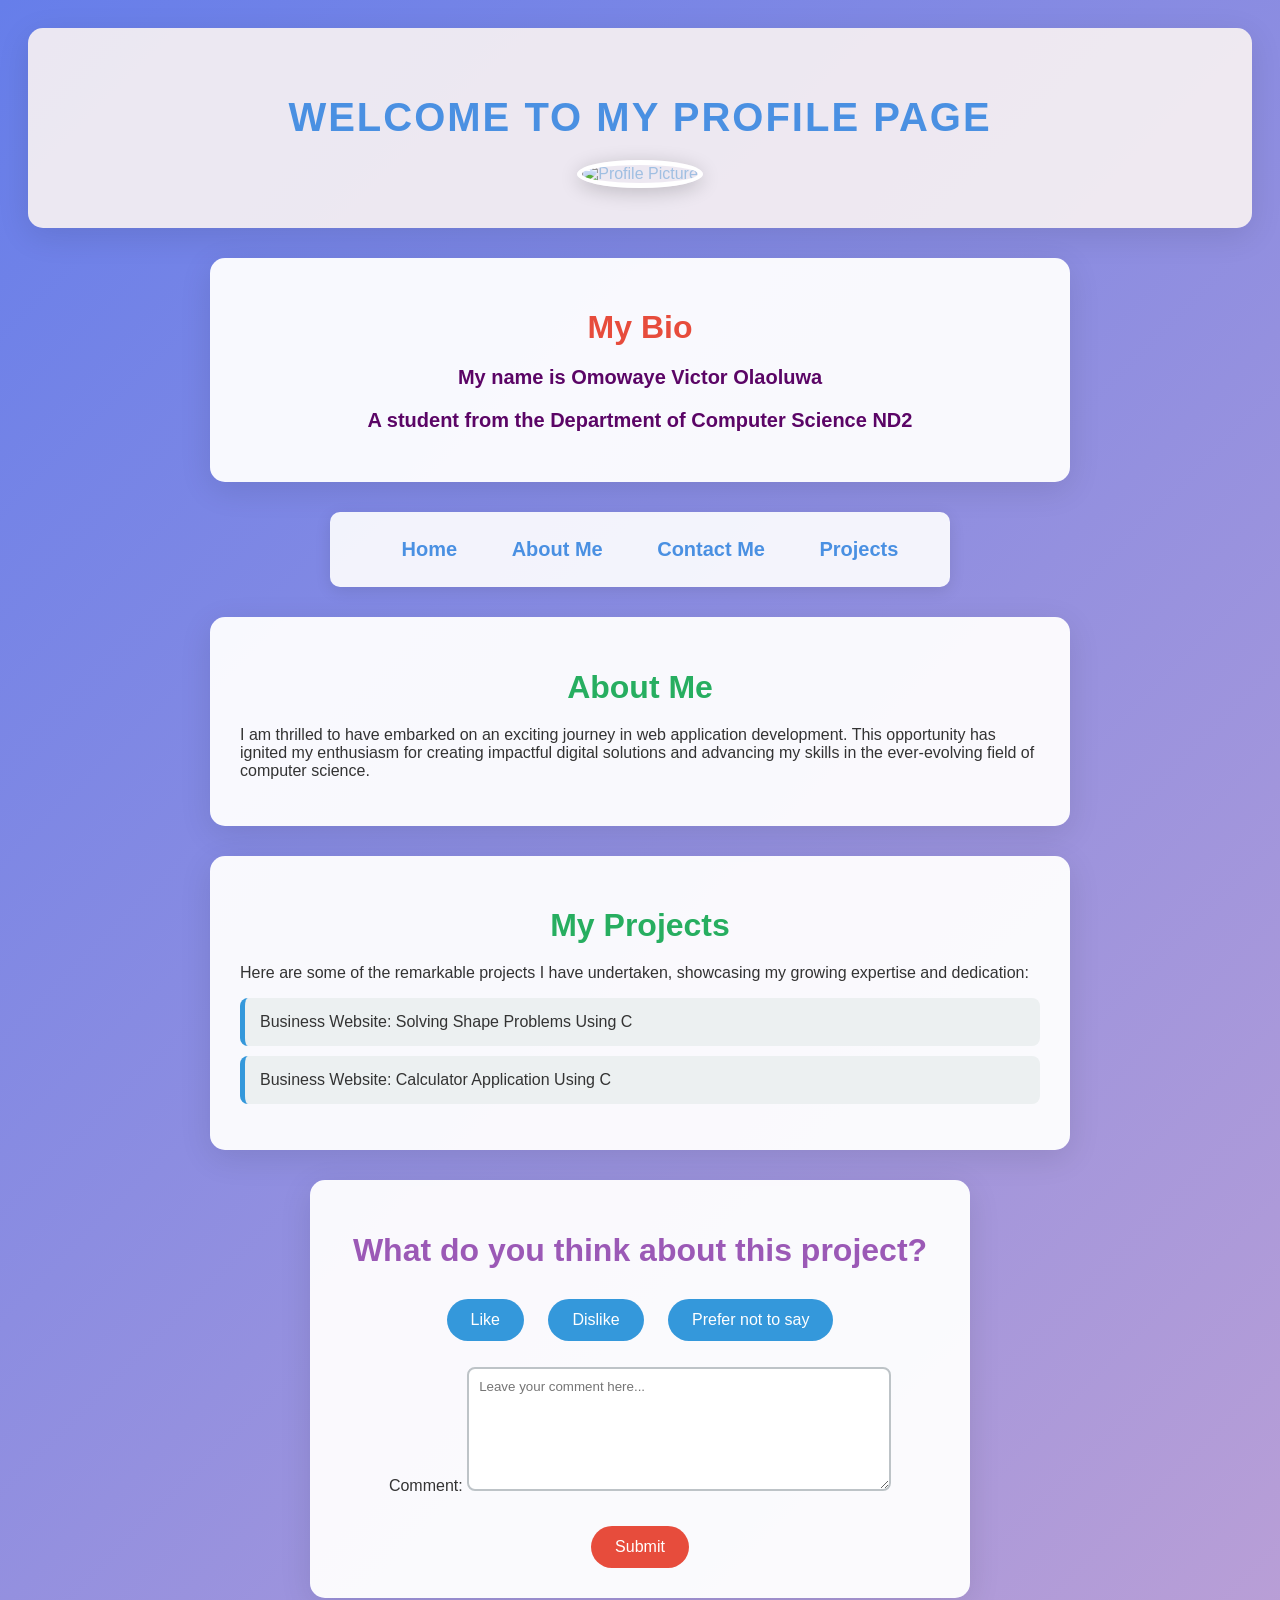
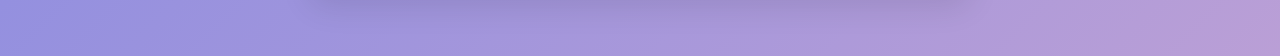
==== index.html @ c12653ce "Rename eedskillsclass.html to index.html" ====
<!DOCTYPE html>
<html lang="en">
<head>
    <meta charset="UTF-8">
    <meta name="viewport" content="width=device-width, initial-scale=1.0">
    <title>My Profile Page</title>
    <link rel="stylesheet" href="eedskillsclass.css"/>
</head>
<body>
    
    <div id="heading">
        <h1 id="welcome">Welcome to My Profile Page</h1>
        <img src="Screenshot 2026-03-18 091720.png" alt="Profile Picture" />
    </div>
    <div id="mybio">
        <h1>My Bio</h1>
        <p>My name is Omowaye Victor Olaoluwa</p>
        <p>A student from the Department of Computer Science ND2</p>
    </div>
    <div id="menu">
        <ul>
            <li><a href="#home">Home</a></li>
            <li><a href="#about">About Me</a></li>
            <li><a href="./contact.html">Contact Me</a></li>
            <li><a href="#projects">Projects</a></li>
        </ul>
    </div>

    <div id="about">
        <h1>About Me</h1>
        <p>I am thrilled to have embarked on an exciting journey in web application development.
             This opportunity has ignited my enthusiasm for creating impactful digital solutions and advancing my skills in the ever-evolving field of computer science.</p>
    </div>

    <div id="projects">
        <h1>My Projects</h1>
        <p>Here are some of the remarkable projects I have undertaken, showcasing my growing expertise and dedication:</p>
        <ul>
            <li>Business Website: Solving Shape Problems Using C</li>
            <li>Business Website: Calculator Application Using C</li>
        </ul>
    </div>
    <div id="feedback">
        <h1>What do you think about this project?</h1>
        <button class="feedback-btn">Like</button>
        <button class="feedback-btn">Dislike</button>
        <button class="feedback-btn">Prefer not to say</button>
        <p>Comment: <textarea placeholder="Leave your comment here..."></textarea></p>
        <button id="submit-btn">Submit</button>
    </div>
   

    
</div>
</body>
</html>
---- eedskillsclass.css ----
body {
    background: linear-gradient(135deg, #667eea 0%, #ba9fd6 100%);
    padding: 20px;
    font-family: 'Segoe UI', Tahoma, Geneva, Verdana, sans-serif;
    color: #333;
}

#heading {
    text-align: center;
    background-color: rgba(250, 243, 243, 0.9);
    color: #a0bfe2;
    padding: 40px 20px;
    margin-bottom: 30px;
    border-radius: 15px;
    box-shadow: 0 8px 32px rgba(0, 0, 0, 0.1);
}

#welcome {
    font-size: 2.5em;
    margin-bottom: 20px;
    text-transform: uppercase;
    letter-spacing: 2px;
    color: #4a90e2;
}

#heading img {
    width: 250px;
    height: 250px;
    border-radius: 50%;
    object-fit: cover;
    border: 5px solid #fff;
    box-shadow: 0 4px 20px rgba(0, 0, 0, 0.2);
}

#mybio {
    background-color: rgba(255, 255, 255, 0.95);
    color: #2c3e50;
    padding: 30px;
    margin: 30px auto;
    border-radius: 15px;
    box-shadow: 0 8px 32px rgba(0, 0, 0, 0.1);
    max-width: 800px;
    text-align: center;
}

#mybio h1 {
    color: #e74c3c;
    margin-bottom: 20px;
    font-size: 2em;
}
#mybio p {
    color: #5b0566;
    font-weight: bold;
    font-size: 20px;
}
#menu {
    text-align: center;
    background-color: rgba(255, 255, 255, 0.9);
    padding: 10px;
    margin: 30px auto;
    border-radius: 10px;
    box-shadow: 0 4px 16px rgba(0, 0, 0, 0.1);
    max-width: 600px;
}
#menu ul {
list-style-type: none;
}

#menu ul li {
display: inline-block;
margin-right: 20px;
font-size: 20px;
font-weight: bold;
}

#menu a {
    color: #4a90e2;
    text-decoration: none;
    margin: 0 15px;
    font-weight: bold;
    transition: color 0.3s ease;
}

#menu a:hover {
    color: #e74c3c;
}

#about, #projects {
    background-color: rgba(255, 255, 255, 0.95);
    padding: 30px;
    margin: 30px auto;
    border-radius: 15px;
    box-shadow: 0 8px 32px rgba(0, 0, 0, 0.1);
    max-width: 800px;
}

#about h1, #projects h1 {
    color: #27ae60;
    text-align: center;
    margin-bottom: 20px;
    font-size: 2em;
}

#projects ul {
    list-style-type: none;
    padding: 0;
}

#projects li {
    background-color: #ecf0f1;
    margin: 10px 0;
    padding: 15px;
    border-radius: 8px;
    border-left: 5px solid #3498db;

}

#feedback {
    text-align: center;
    background-color: rgba(255, 255, 255, 0.95);
    padding: 30px;
    margin: 30px auto;
    border-radius: 15px;
    box-shadow: 0 8px 32px rgba(0, 0, 0, 0.1);
    max-width: 600px;
}

#feedback h1 {
    color: #9b59b6;
    margin-bottom: 20px;
    font-size: 2em;
}

.feedback-btn {
    background-color: #3498db;
    color: white;
    border: none;
    padding: 12px 24px;
    margin: 10px;
    border-radius: 25px;
    font-size: 1em;
    cursor: pointer;
    transition: background-color 0.3s ease, transform 0.2s ease;
}

.feedback-btn:hover {
    background-color: #2980b9;
    transform: translateY(-2px);
}

#feedback textarea {
    width: 100%;
    max-width: 400px;
    height: 100px;
    padding: 10px;
    border: 2px solid #bdc3c7;
    border-radius: 8px;
    font-family: inherit;
    resize: vertical;
}

#submit-btn {
    background-color: #e74c3c;
    color: white;
    border: none;
    padding: 12px 24px;
    margin-top: 15px;
    border-radius: 25px;
    font-size: 1em;
    cursor: pointer;
    transition: background-color 0.3s ease, transform 0.2s ease;
}

#submit-btn:hover {
    background-color: #c0392b;
    transform: translateY(-2px);
}

@media (max-width: 768px) {
    #heading {
        padding: 20px 10px;
    }
    
    #welcome {
        font-size: 2em;
    }
    
    #heading img {
        width: 200px;
        height: 200px;
    }
    
    #mybio, #about, #projects, #feedback {
        padding: 20px;
        margin: 20px 10px;
    }
    
    #menu {
        padding: 10px;
        margin: 20px 10px;
    }
    
    #menu a {
        display: inline-block;
        margin: 0;
        padding: 8px 10px;
    }
}
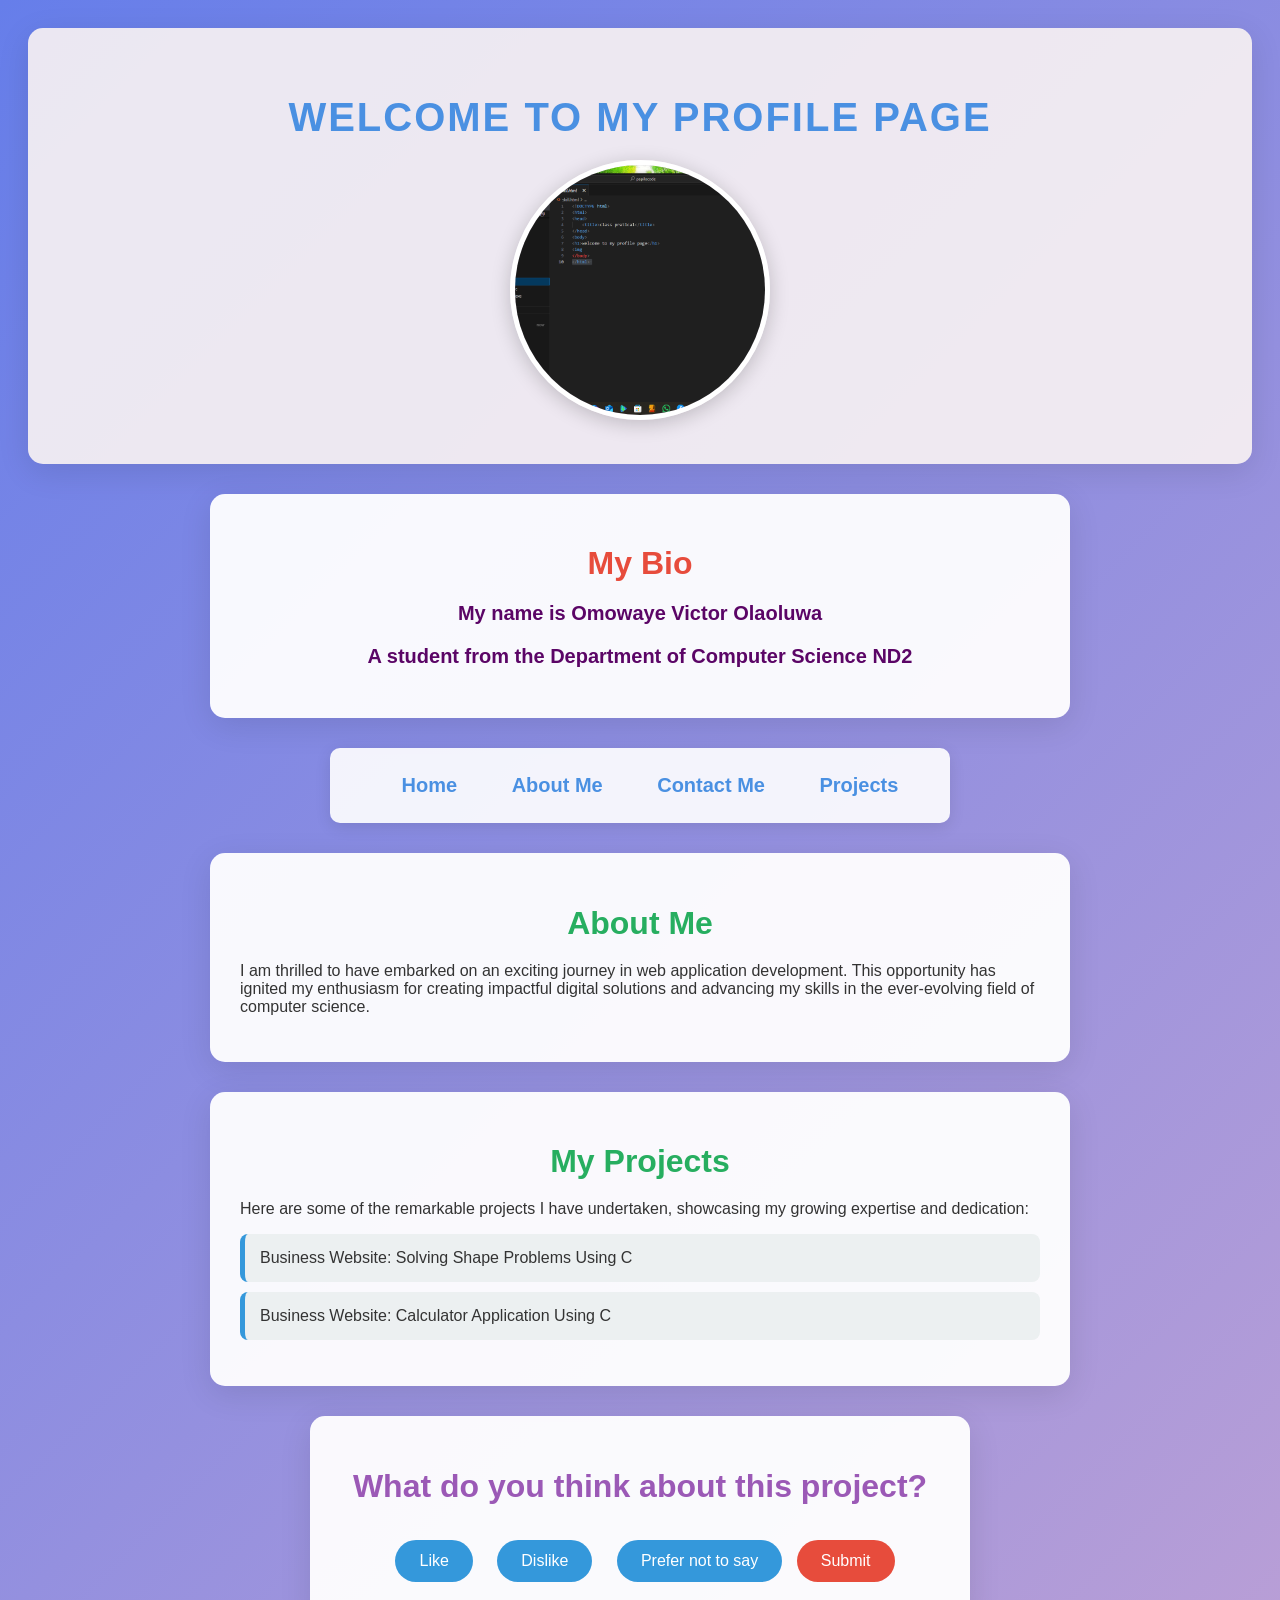
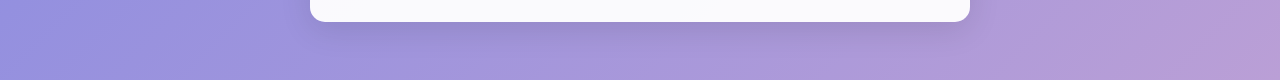
==== commit a52e14c0: "Remove comment textarea from index.html" ====
--- a/index.html
+++ b/index.html
@@ -1,56 +1,55 @@
-<!DOCTYPE html>
-<html lang="en">
-<head>
-    <meta charset="UTF-8">
-    <meta name="viewport" content="width=device-width, initial-scale=1.0">
-    <title>My Profile Page</title>
-    <link rel="stylesheet" href="eedskillsclass.css"/>
-</head>
-<body>
-    
-    <div id="heading">
-        <h1 id="welcome">Welcome to My Profile Page</h1>
-        <img src="Screenshot 2026-03-18 091720.png" alt="Profile Picture" />
-    </div>
-    <div id="mybio">
-        <h1>My Bio</h1>
-        <p>My name is Omowaye Victor Olaoluwa</p>
-        <p>A student from the Department of Computer Science ND2</p>
-    </div>
-    <div id="menu">
-        <ul>
-            <li><a href="#home">Home</a></li>
-            <li><a href="#about">About Me</a></li>
-            <li><a href="./contact.html">Contact Me</a></li>
-            <li><a href="#projects">Projects</a></li>
-        </ul>
-    </div>
-
-    <div id="about">
-        <h1>About Me</h1>
-        <p>I am thrilled to have embarked on an exciting journey in web application development.
-             This opportunity has ignited my enthusiasm for creating impactful digital solutions and advancing my skills in the ever-evolving field of computer science.</p>
-    </div>
-
-    <div id="projects">
-        <h1>My Projects</h1>
-        <p>Here are some of the remarkable projects I have undertaken, showcasing my growing expertise and dedication:</p>
-        <ul>
-            <li>Business Website: Solving Shape Problems Using C</li>
-            <li>Business Website: Calculator Application Using C</li>
-        </ul>
-    </div>
-    <div id="feedback">
-        <h1>What do you think about this project?</h1>
-        <button class="feedback-btn">Like</button>
-        <button class="feedback-btn">Dislike</button>
-        <button class="feedback-btn">Prefer not to say</button>
-        <p>Comment: <textarea placeholder="Leave your comment here..."></textarea></p>
-        <button id="submit-btn">Submit</button>
-    </div>
-   
-
-    
-</div>
-</body>
-</html>
+<!DOCTYPE html>
+<html lang="en">
+<head>
+    <meta charset="UTF-8">
+    <meta name="viewport" content="width=device-width, initial-scale=1.0">
+    <title>My Profile Page</title>
+    <link rel="stylesheet" href="index.css"/>
+</head>
+<body>
+    
+    <div id="heading">
+        <h1 id="welcome">Welcome to My Profile Page</h1>
+        <img src="Screenshot 2026-03-18 091720.png" alt="Profile Picture" />
+    </div>
+    <div id="mybio">
+        <h1>My Bio</h1>
+        <p>My name is Omowaye Victor Olaoluwa</p>
+        <p>A student from the Department of Computer Science ND2</p>
+    </div>
+    <div id="menu">
+        <ul>
+            <li><a href="#home">Home</a></li>
+            <li><a href="#about">About Me</a></li>
+            <li><a href="./contact.html">Contact Me</a></li>
+            <li><a href="#projects">Projects</a></li>
+        </ul>
+    </div>
+
+    <div id="about">
+        <h1>About Me</h1>
+        <p>I am thrilled to have embarked on an exciting journey in web application development.
+             This opportunity has ignited my enthusiasm for creating impactful digital solutions and advancing my skills in the ever-evolving field of computer science.</p>
+    </div>
+
+    <div id="projects">
+        <h1>My Projects</h1>
+        <p>Here are some of the remarkable projects I have undertaken, showcasing my growing expertise and dedication:</p>
+        <ul>
+            <li>Business Website: Solving Shape Problems Using C</li>
+            <li>Business Website: Calculator Application Using C</li>
+        </ul>
+    </div>
+    <div id="feedback">
+        <h1>What do you think about this project?</h1>
+        <button class="feedback-btn">Like</button>
+        <button class="feedback-btn">Dislike</button>
+        <button class="feedback-btn">Prefer not to say</button>
+        <button id="submit-btn">Submit</button>
+    </div>
+   
+
+    
+</div>
+</body>
+</html>
--- a/index.css
+++ b/index.css
@@ -0,0 +1,208 @@
+body {
+    background: linear-gradient(135deg, #667eea 0%, #ba9fd6 100%);
+    padding: 20px;
+    font-family: 'Segoe UI', Tahoma, Geneva, Verdana, sans-serif;
+    color: #333;
+}
+
+#heading {
+    text-align: center;
+    background-color: rgba(250, 243, 243, 0.9);
+    color: #a0bfe2;
+    padding: 40px 20px;
+    margin-bottom: 30px;
+    border-radius: 15px;
+    box-shadow: 0 8px 32px rgba(0, 0, 0, 0.1);
+}
+
+#welcome {
+    font-size: 2.5em;
+    margin-bottom: 20px;
+    text-transform: uppercase;
+    letter-spacing: 2px;
+    color: #4a90e2;
+}
+
+#heading img {
+    width: 250px;
+    height: 250px;
+    border-radius: 50%;
+    object-fit: cover;
+    border: 5px solid #fff;
+    box-shadow: 0 4px 20px rgba(0, 0, 0, 0.2);
+}
+
+#mybio {
+    background-color: rgba(255, 255, 255, 0.95);
+    color: #2c3e50;
+    padding: 30px;
+    margin: 30px auto;
+    border-radius: 15px;
+    box-shadow: 0 8px 32px rgba(0, 0, 0, 0.1);
+    max-width: 800px;
+    text-align: center;
+}
+
+#mybio h1 {
+    color: #e74c3c;
+    margin-bottom: 20px;
+    font-size: 2em;
+}
+#mybio p {
+    color: #5b0566;
+    font-weight: bold;
+    font-size: 20px;
+}
+#menu {
+    text-align: center;
+    background-color: rgba(255, 255, 255, 0.9);
+    padding: 10px;
+    margin: 30px auto;
+    border-radius: 10px;
+    box-shadow: 0 4px 16px rgba(0, 0, 0, 0.1);
+    max-width: 600px;
+}
+#menu ul {
+list-style-type: none;
+}
+
+#menu ul li {
+display: inline-block;
+margin-right: 20px;
+font-size: 20px;
+font-weight: bold;
+}
+
+#menu a {
+    color: #4a90e2;
+    text-decoration: none;
+    margin: 0 15px;
+    font-weight: bold;
+    transition: color 0.3s ease;
+}
+
+#menu a:hover {
+    color: #e74c3c;
+}
+
+#about, #projects {
+    background-color: rgba(255, 255, 255, 0.95);
+    padding: 30px;
+    margin: 30px auto;
+    border-radius: 15px;
+    box-shadow: 0 8px 32px rgba(0, 0, 0, 0.1);
+    max-width: 800px;
+}
+
+#about h1, #projects h1 {
+    color: #27ae60;
+    text-align: center;
+    margin-bottom: 20px;
+    font-size: 2em;
+}
+
+#projects ul {
+    list-style-type: none;
+    padding: 0;
+}
+
+#projects li {
+    background-color: #ecf0f1;
+    margin: 10px 0;
+    padding: 15px;
+    border-radius: 8px;
+    border-left: 5px solid #3498db;
+
+}
+
+#feedback {
+    text-align: center;
+    background-color: rgba(255, 255, 255, 0.95);
+    padding: 30px;
+    margin: 30px auto;
+    border-radius: 15px;
+    box-shadow: 0 8px 32px rgba(0, 0, 0, 0.1);
+    max-width: 600px;
+}
+
+#feedback h1 {
+    color: #9b59b6;
+    margin-bottom: 20px;
+    font-size: 2em;
+}
+
+.feedback-btn {
+    background-color: #3498db;
+    color: white;
+    border: none;
+    padding: 12px 24px;
+    margin: 10px;
+    border-radius: 25px;
+    font-size: 1em;
+    cursor: pointer;
+    transition: background-color 0.3s ease, transform 0.2s ease;
+}
+
+.feedback-btn:hover {
+    background-color: #2980b9;
+    transform: translateY(-2px);
+}
+
+#feedback textarea {
+    width: 100%;
+    max-width: 400px;
+    height: 100px;
+    padding: 10px;
+    border: 2px solid #bdc3c7;
+    border-radius: 8px;
+    font-family: inherit;
+    resize: vertical;
+}
+
+#submit-btn {
+    background-color: #e74c3c;
+    color: white;
+    border: none;
+    padding: 12px 24px;
+    margin-top: 15px;
+    border-radius: 25px;
+    font-size: 1em;
+    cursor: pointer;
+    transition: background-color 0.3s ease, transform 0.2s ease;
+}
+
+#submit-btn:hover {
+    background-color: #c0392b;
+    transform: translateY(-2px);
+}
+
+@media (max-width: 768px) {
+    #heading {
+        padding: 20px 10px;
+    }
+    
+    #welcome {
+        font-size: 2em;
+    }
+    
+    #heading img {
+        width: 200px;
+        height: 200px;
+    }
+    
+    #mybio, #about, #projects, #feedback {
+        padding: 20px;
+        margin: 20px 10px;
+    }
+    
+    #menu {
+        padding: 10px;
+        margin: 20px 10px;
+    }
+    
+    #menu a {
+        display: inline-block;
+        margin: 0;
+        padding: 8px 10px;
+    }
+}
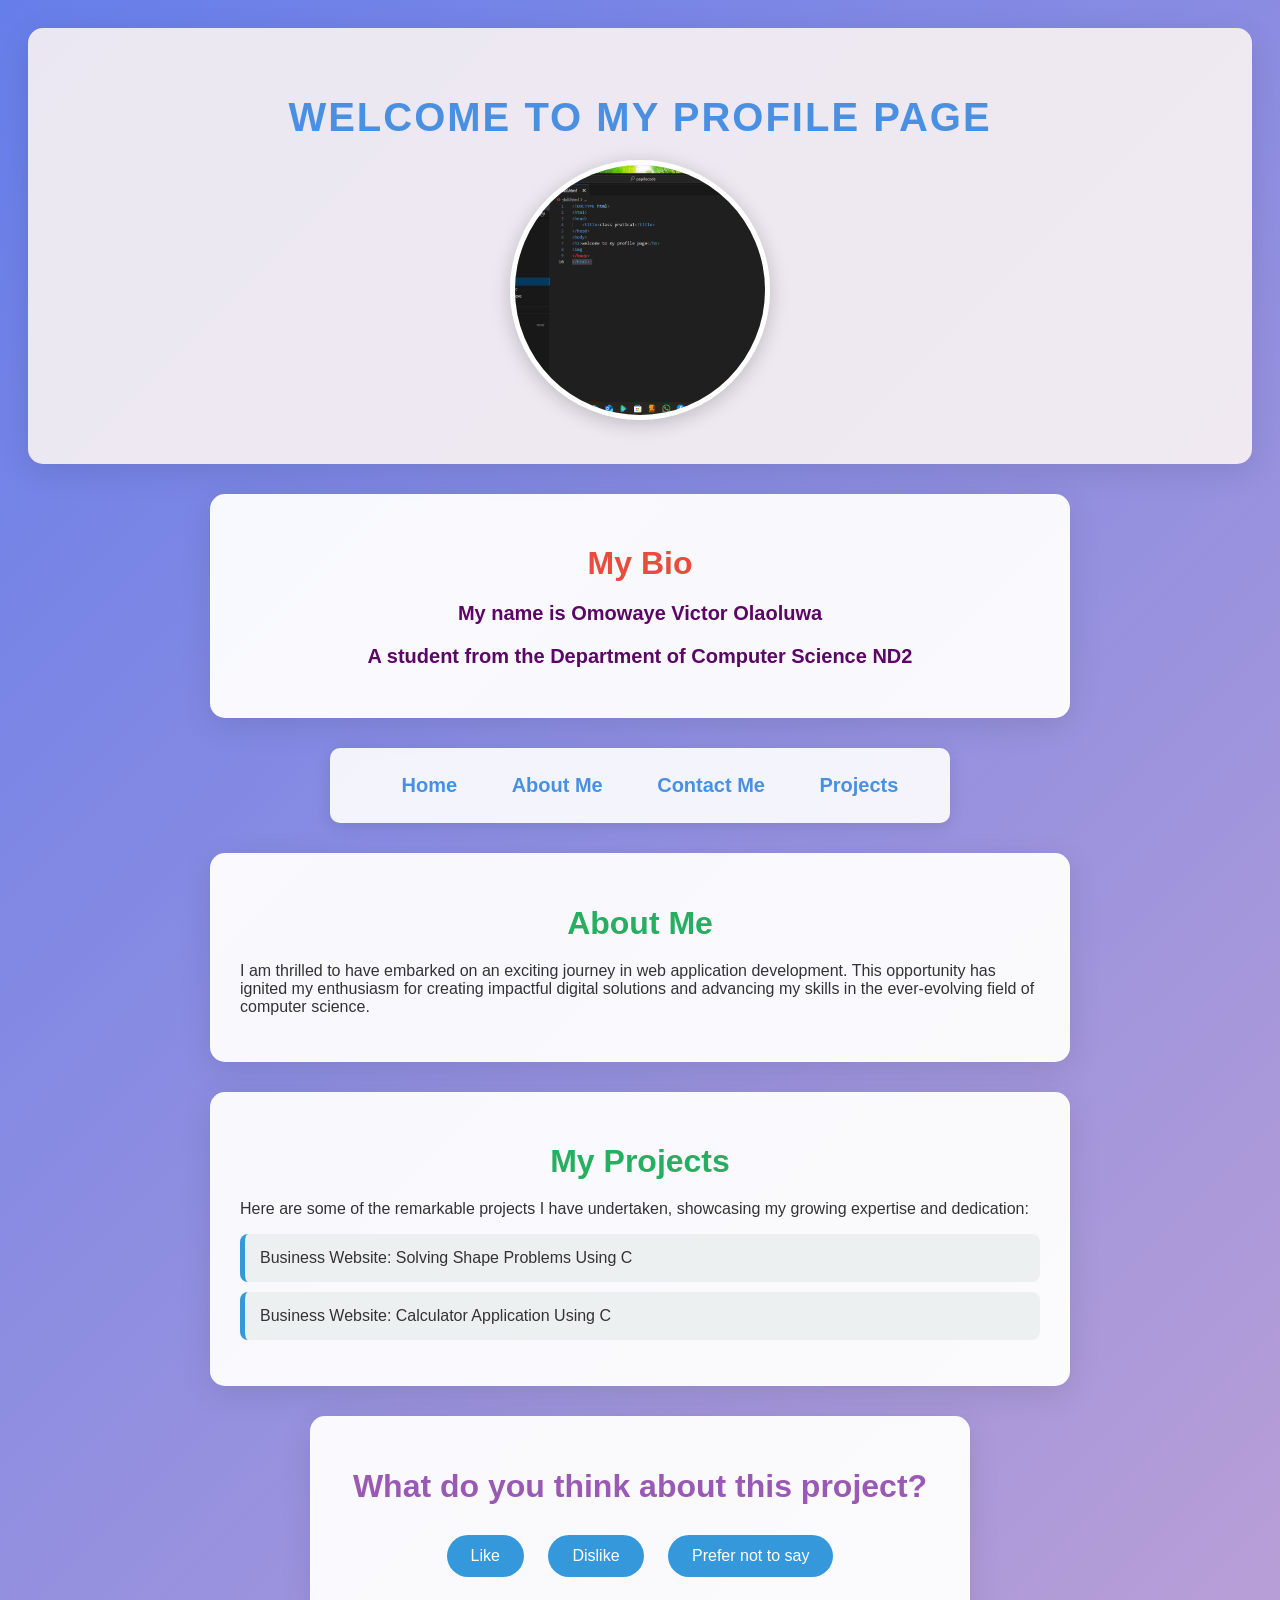
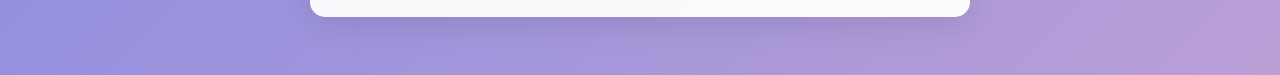
==== commit 236e6327: "Remove submit button from index.html" ====
--- a/index.html
+++ b/index.html
@@ -45,7 +45,6 @@
         <button class="feedback-btn">Like</button>
         <button class="feedback-btn">Dislike</button>
         <button class="feedback-btn">Prefer not to say</button>
-        <button id="submit-btn">Submit</button>
     </div>
    
 
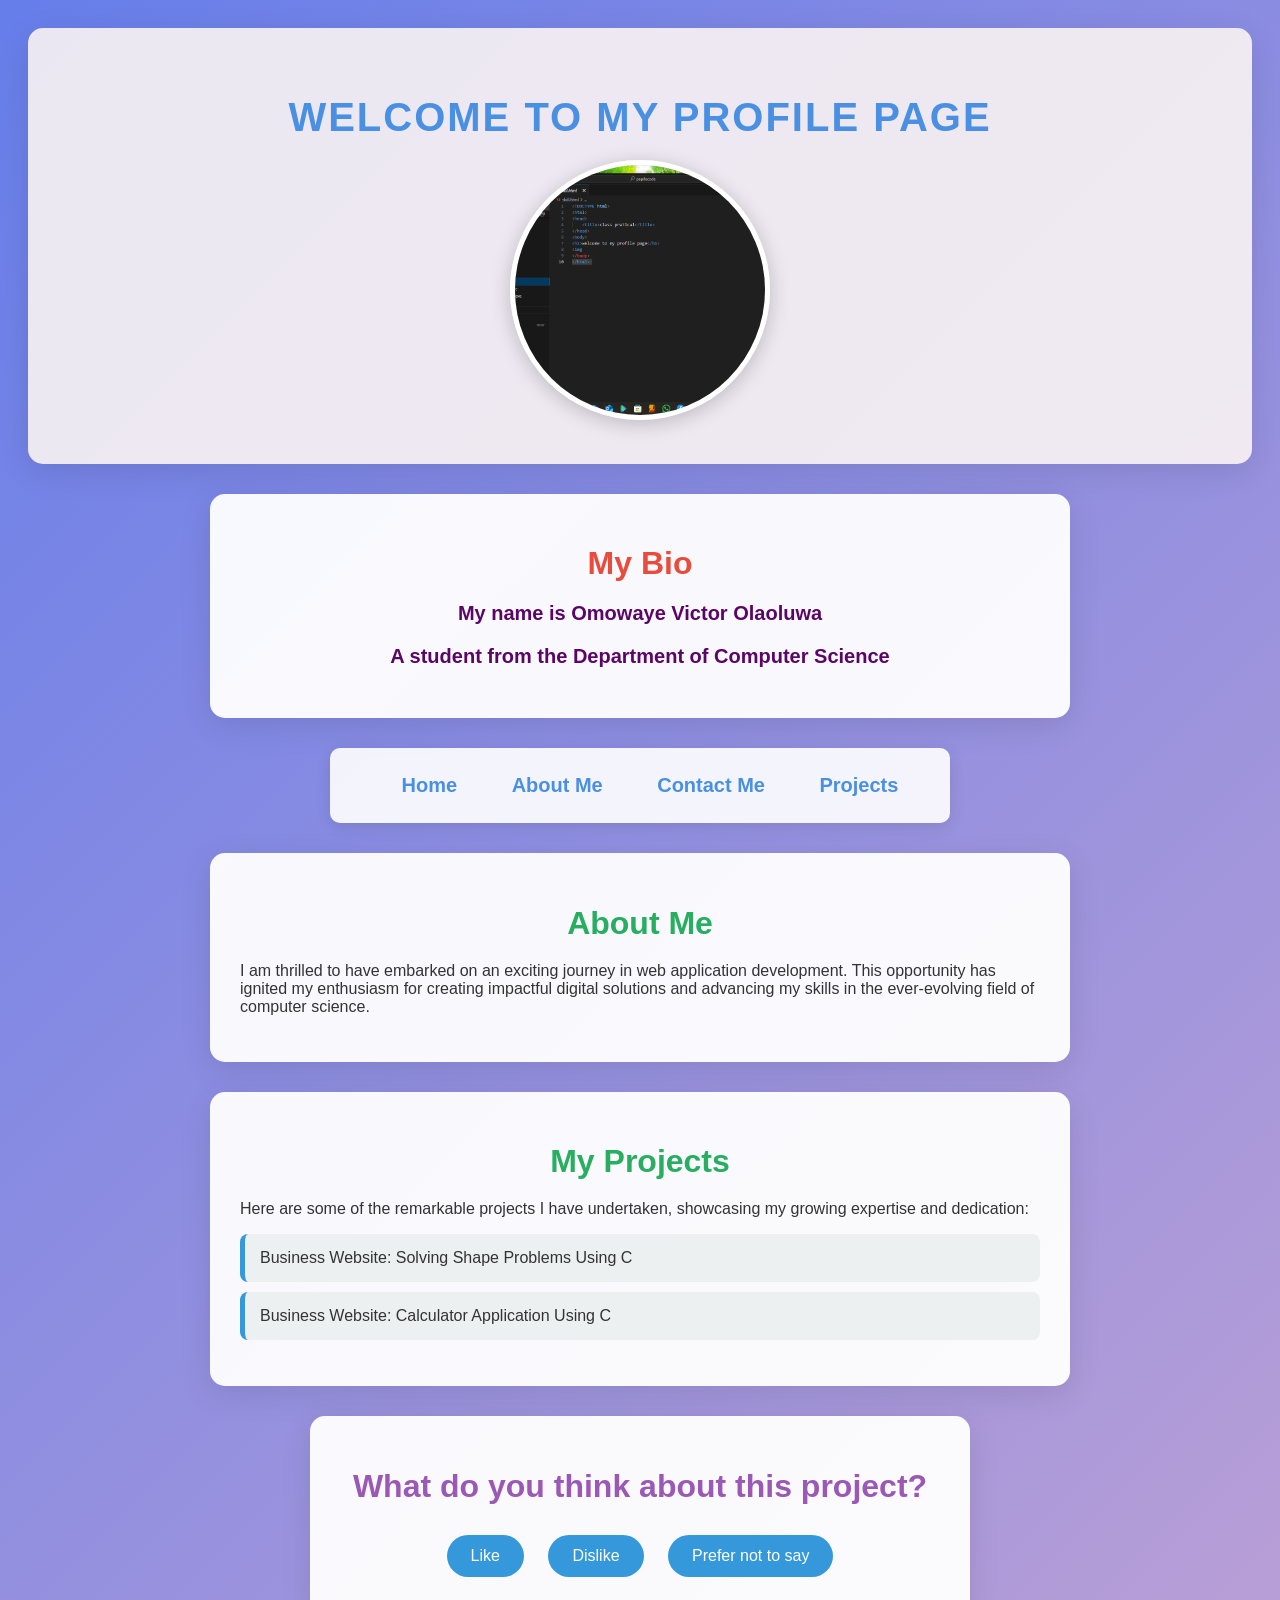
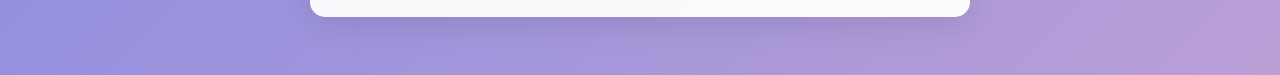
==== commit d2cfe3b7: "Remove 'ND2' from bio in index.html" ====
--- a/index.html
+++ b/index.html
@@ -15,7 +15,7 @@
     <div id="mybio">
         <h1>My Bio</h1>
         <p>My name is Omowaye Victor Olaoluwa</p>
-        <p>A student from the Department of Computer Science ND2</p>
+        <p>A student from the Department of Computer Science</p>
     </div>
     <div id="menu">
         <ul>
@@ -42,13 +42,20 @@
     </div>
     <div id="feedback">
         <h1>What do you think about this project?</h1>
-        <button class="feedback-btn">Like</button>
-        <button class="feedback-btn">Dislike</button>
-        <button class="feedback-btn">Prefer not to say</button>
+        <div class="feedback-actions">
+          <button class="feedback-btn" data-action="like">Like</button>
+          <button class="feedback-btn" data-action="dislike">Dislike</button>
+          <button class="feedback-btn" data-action="neutral">Prefer not to say</button>
+        </div>
+        <div id="feedbackSummary" aria-live="polite" class="feedback-summary" hidden>
+          <!-- Summary populated by script -->
+        </div>
     </div>
    
 
     
 </div>
+
+<script src="feedback.js"></script>
 </body>
 </html>
